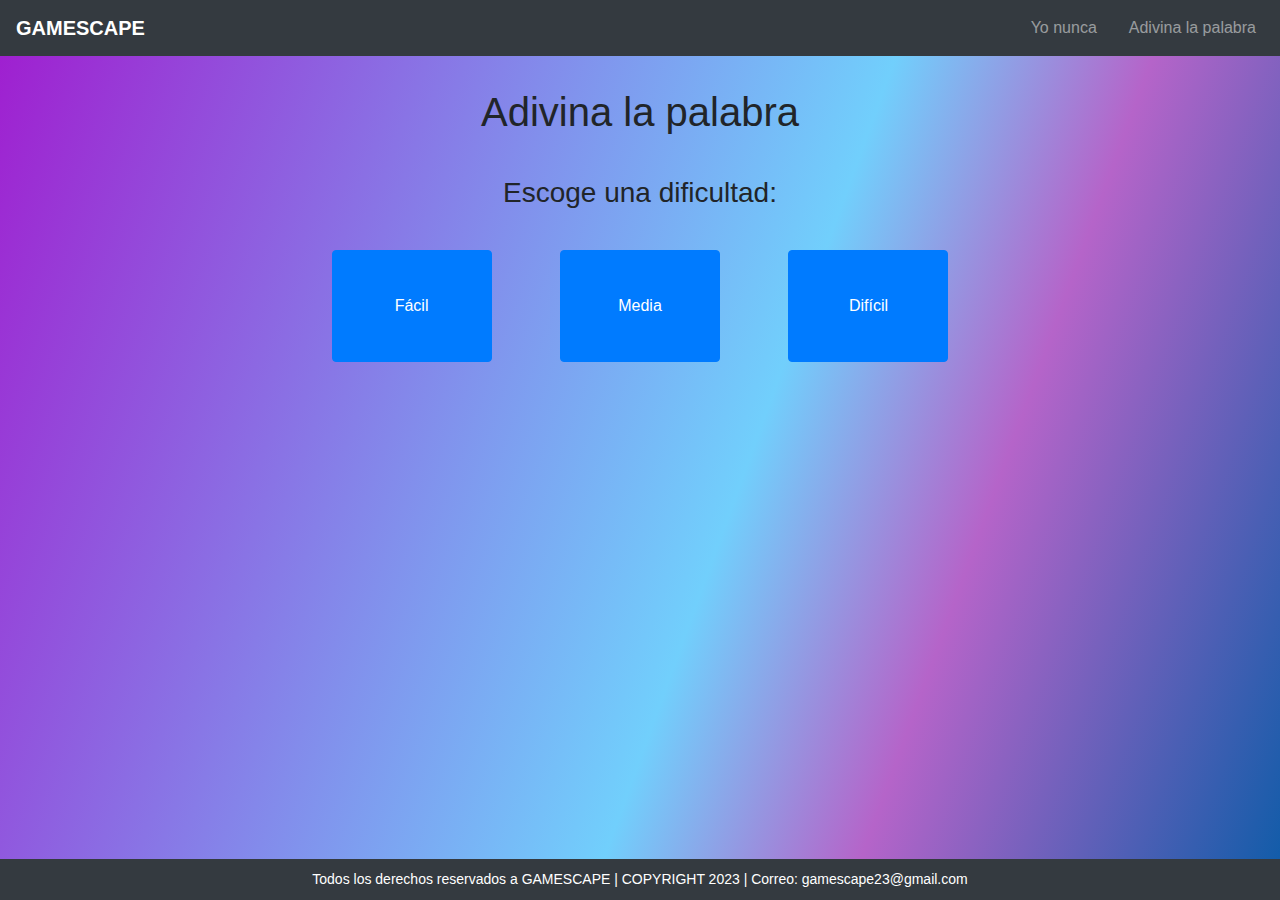
==== items/adivinaPalabra.html @ 032dcf1b "Add files via upload" ====
<!DOCTYPE html>
<html lang="en">

<head>
  <meta charset="UTF-8">
  <meta name="viewport" content="width=device-width, initial-scale=1.0">
  <title>GAMESCAPE</title>
  <link rel="stylesheet" href="../css/main.css">
  <link rel="stylesheet" href="adivinaPalabra.css">
  <link rel="stylesheet" href="https://stackpath.bootstrapcdn.com/bootstrap/4.5.0/css/bootstrap.min.css">
  <script src="https://code.jquery.com/jquery-3.5.1.slim.min.js"></script>
  <script src="https://cdn.jsdelivr.net/npm/@popperjs/core@2.5.4/dist/umd/popper.min.js"></script>
  <script src="https://stackpath.bootstrapcdn.com/bootstrap/4.5.0/js/bootstrap.min.js"></script>
  <script src="adivinaPalabra.js"></script>
</head>

<body>
  <nav class="navbar navbar-expand-md navbar-dark bg-dark">
    <a class="navbar-brand" href="../index.html">GAMESCAPE</a>
    <button class="navbar-toggler" type="button" data-toggle="collapse" data-target="#menuItems" aria-controls="menuItems" aria-expanded="false" aria-label="Toggle navigation">
      <span class="navbar-toggler-icon"></span>
    </button>
    <div class="collapse navbar-collapse justify-content-end" id="menuItems">
      <ul class="navbar-nav">
        <li class="nav-item">
          <a class="nav-link dropdown-item-movil" href="yoNunca.html">Yo nunca</a>
        </li>
        <li class="nav-item">
          <a class="nav-link dropdown-item-movil" href="adivinaPalabra.html">Adivina la palabra</a>
        </li>
      </ul>
    </div>
  </nav>

  <div class="container" id="adivinaPalabra">
    <div class="row">
      <div class="col-12">
        <h1>Adivina la palabra</h1>
      </div>
    </div>

    <div id="inicioJuego" class="row">
      <h3 id="botonesTitulo" class="col-12">Escoge una dificultad:</h3>
      <div id="botones" class="col-12">
        <button class="btn btn-primary btn-dificultad" data-dificultad="facil">Fácil</button>
        <button class="btn btn-primary btn-dificultad" data-dificultad="media">Media</button>
        <button class="btn btn-primary btn-dificultad" data-dificultad="dificil">Difícil</button>
      </div>
    </div>

    <div id="modificarJuego">
      <div class="row">
        <div class="form-group col-12">
          <label for="dificultad">Dificultad seleccionada:</label>
          <select class="form-control" id="dificultad">
            <option value="facil">Fácil</option>
            <option value="media">Media</option>
            <option value="dificil">Difícil</option>
          </select>
        </div>
      </div>

      <div id="letras-container" class="row">
        <div class="col-12">
          <input type="text" id="inputPalabra" class="form-control" hidden>
          <span>Pista:</span>
        </div>
        <div id="colPistaPalabra" class="col-12">
          <span id="pistaPalabra" disabled></span>
        </div>
        <div class="col-12">
          <div id="letras">
            <!-- Los span con las letras se agregarán aquí dinámicamente -->
          </div>
        </div>
      </div>

      <div class="row">
        <div class="col-12">
          <input type="text" id="inputPalabraUsuario" class="form-control" placeholder="Escribe tu respuesta aquí">
        </div>
      </div>

      <div class="row inputRespuesta">
        <div class="col-12">
          <span type="text" id="inputRespuesta" disabled>
        </div>
      </div>

      <div class="row">
        <div class="col-12">
          <div>
            <button id="btn-introducir" class="btn btn-primary">Introducir</button>
            <button id="btn-otraPalabra" class="btn btn-secondary">Otra palabra</button>
          </div>
        </div>
      </div>

    </div>
  </div>
  </div>

  <footer class="bg-dark">
    <p>Todos los derechos reservados a GAMESCAPE | COPYRIGHT 2023 | Correo: gamescape23@gmail.com</p>
  </footer>
</body>

</html>
---- css/main.css ----
/* ==========================================================================
   José Carlos Gómez Gómez
   ========================================================================== */
/* navbar */
.navbar{
  position: fixed;
  top: 0;
  right: 0;
  left: 0;
  z-index: 1030;
}

.navbar-brand {
  left: 15px;
  top: 8px;
  font-weight: bold;
}

.dropdown-item-movil{
  text-align: right !important;
  margin-left: 1em;
}

.navbar-toggler-icon {
  background-color: black;
}

.dropdown-menu {
  margin-left: -7em !important;
  min-width: 7rem;
}

.carousel-item img {
  max-height: 200px;
  object-fit: cover;
}

/* carrusel */
#carouselExampleIndicators .carousel-item .imgCarrusel {
  height: 65vh;
  min-height: 300px;
  background: no-repeat center center scroll;
  -webkit-background-size: cover;
  -moz-background-size: cover;
  -o-background-size: cover;
  background-size: cover;
}

/* Contenido principal del index */
#contenedorPrincipal {
  width: 100%;
  height: 100%;
  background: rgb(13,92,168);
  background: linear-gradient(188deg, rgba(13,92,168,1) 4%, rgba(134,18,175,1) 29%, rgba(87,227,255,1) 96%);
}

#contenedorPrincipal .container {
  padding-bottom: 10em;
}

#contenedorPrincipal .linkTexto{
  color: black;
}

#contenedorPrincipal .linkTexto:hover{
  text-decoration: none;
}

#contenedorPrincipal .card {
  margin-bottom: 20px;
  margin-top: 4em;
}

#contenedorPrincipal .card-title,
#contenedorPrincipal .card-text{
  text-align: center;
}

/* Pie del index */
footer {
  position: fixed;
  bottom: 0;
  width: 100%;
  background: white;
  padding: 10px;
  text-align: center;
  background-color: #f8f9fa;
  font-size: 14px;
  color: #6c757d;
}

footer p {
  margin: 0;
  text-align: center;
  color: white;
}
---- items/adivinaPalabra.css ----
body {
  height: 100vh;
  background: rgb(160, 28, 207);
  background: linear-gradient(110deg, rgba(160, 28, 207, 1) 0%, rgba(113, 207, 252, 1) 57%, rgba(181, 100, 201, 1) 73%, rgba(13, 92, 168, 1) 100%, rgba(13, 92, 168, 1) 100%);
}

/* Juego comprende el inicio*/
#adivinaPalabra #letras-container {
  margin-top: 20px;
  display: flex;
  justify-content: center;
}

#adivinaPalabra {
  display: flex;
  flex-direction: column;
  align-items: center;
  padding: 2em;
  padding-bottom: 6em;
}

/* Inicio del juego comprende los botones para elegir la dificultad */
#adivinaPalabra .btn-dificultad {
  margin: 2em;
  width: 10em;
  height: 7em;
}


/* modificación del juego comprende todo el juego*/
#adivinaPalabra #modificarJuego {
  display: none;
  width: 22em;
}

#adivinaPalabra #colPistaPalabra {
  height: 2em;
}

#adivinaPalabra #letras {
  margin-top: 1.5em;
  text-align: center;
  padding: 2em;
}

#adivinaPalabra .underline {
  display: inline-block;
  width: 1rem;
  border-bottom: 2px solid black;
  margin-right: 5px;
  text-align: center;
}

#adivinaPalabra #inputPalabraUsuario {
  text-align: center;
  width: 22em;
}

#adivinaPalabra .inputRespuesta {
  position: relative;
  height: 2em;
}

/* Clases generales que han sido tocadas del juego*/
#adivinaPalabra .row {
  margin-bottom: 2em;
  text-align: center;
}

#adivinaPalabra #modificarJuego label {
  text-align: center;
}
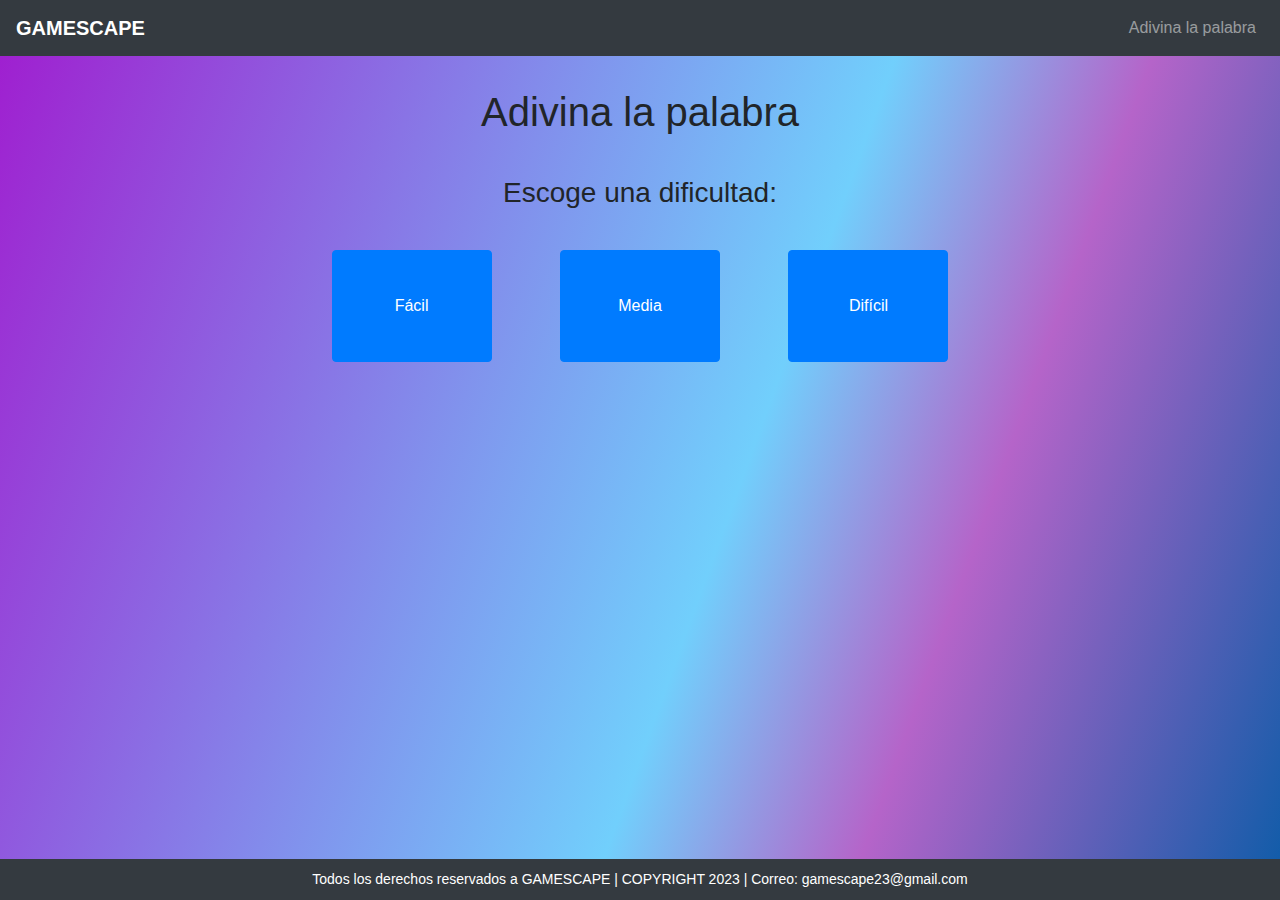
==== commit 33d8d7aa: "Add files via upload" ====
--- a/items/adivinaPalabra.html
+++ b/items/adivinaPalabra.html
@@ -22,9 +22,6 @@
     </button>
     <div class="collapse navbar-collapse justify-content-end" id="menuItems">
       <ul class="navbar-nav">
-        <li class="nav-item">
-          <a class="nav-link dropdown-item-movil" href="yoNunca.html">Yo nunca</a>
-        </li>
         <li class="nav-item">
           <a class="nav-link dropdown-item-movil" href="adivinaPalabra.html">Adivina la palabra</a>
         </li>
